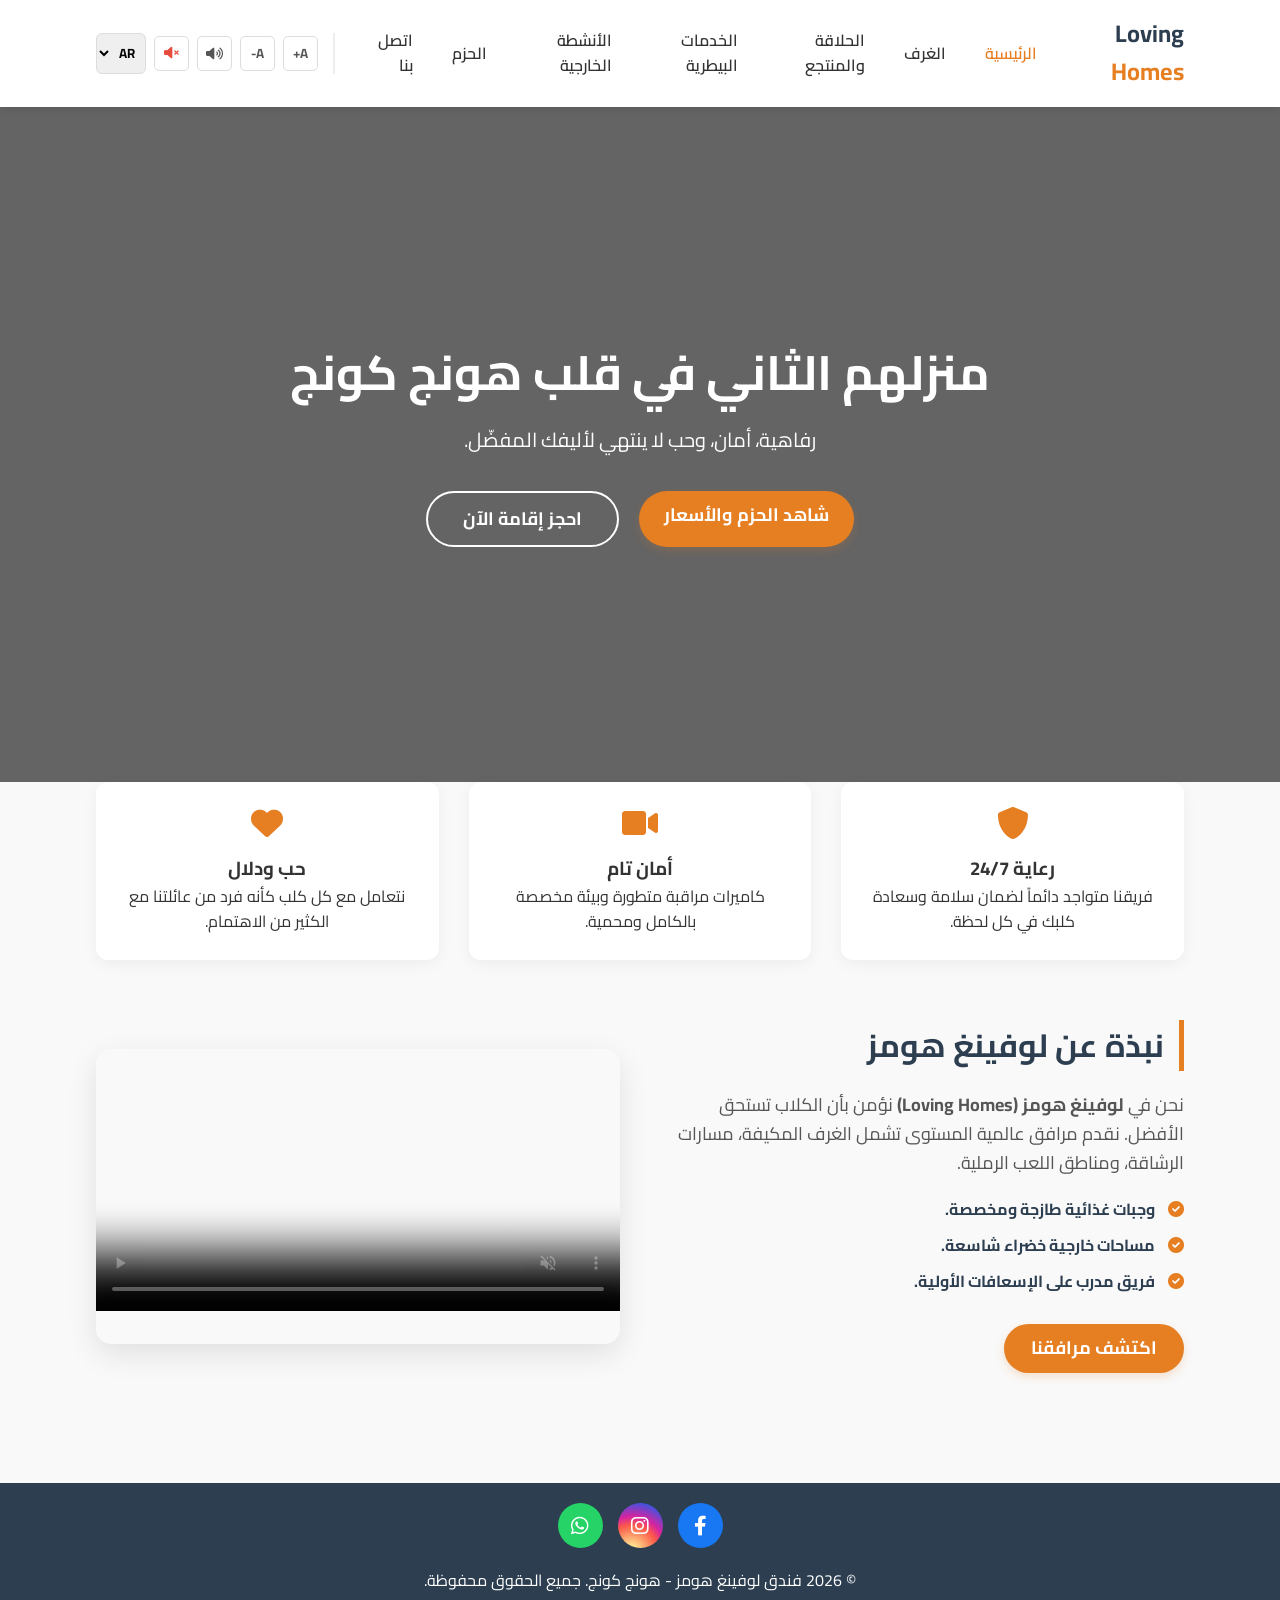
==== Hadeel Mohamad_تطوير مواقع الويب/index.html @ 2d9c6fa9 "Add files via upload" ====
<!DOCTYPE html>
<html lang="ar" dir="rtl">
<head>
    <meta charset="UTF-8">
    <meta name="viewport" content="width=device-width, initial-scale=1.0">
    <title>Loving Homes | فندق الكلاب الاحترافي</title>
    <link rel="stylesheet" href="style.css">
    <link href="https://fonts.googleapis.com/css2?family=Cairo:wght@400;700&display=swap" rel="stylesheet">
    <link rel="stylesheet" href="https://cdnjs.cloudflare.com/ajax/libs/font-awesome/6.0.0/css/all.min.css">
</head>
<body>

    <header class="main-header">
        <div class="container">
            <a href="index.html" class="logo">Loving <span>Homes</span></a>
            
            <nav>
                <ul>
                    <li><a href="index.html" style="color: #e67e22;">الرئيسية</a></li>
                    <li><a href="rooms.html">الغرف</a></li>
                    <li><a href="grooming.html">الحلاقة والمنتجع</a></li>
                    <li><a href="vet.html">الخدمات البيطرية</a></li>
                    <li><a href="activities.html">الأنشطة الخارجية</a></li>
                    <li><a href="packages.html">الحزم</a></li>
                    <li><a href="contact.html">اتصل بنا</a></li>
                </ul>

                <div class="nav-tools">
                    <button onclick="changeFontSize('increase')" title="تكبير">A+</button>
                    <button onclick="changeFontSize('decrease')" title="تصغير">A-</button>
                    <button onclick="speakText()" title="استمع"><i class="fas fa-volume-up"></i></button>
                    <button onclick="stopSpeaking()" title="كتم"><i class="fas fa-volume-mute"></i></button>
                    <select id="lang-switch" onchange="switchLanguage()">
                        <option value="ar">AR</option>
                        <option value="en">EN</option>
                    </select>
                </div>
            </nav>
        </div>
    </header>

    <section id="home" class="hero">
        <div class="hero-content">
            <h1>منزلهم الثاني في قلب هونج كونج</h1>
            <p>رفاهية، أمان، وحب لا ينتهي لأليفك المفضّل.</p>
            <div class="hero-btns">
                <a href="packages.html" class="btn-main">شاهد الحزم والأسعار</a>
                <a href="booking.html" class="btn-secondary">احجز إقامة الآن</a>
            </div>
        </div>
    </section>

    <section class="quick-features">
        <div class="container">
            <div class="grid">
                <div class="card">
                    <i class="fas fa-shield-alt fa-2x" style="color: #e67e22; margin-bottom: 15px;"></i>
                    <h3>رعاية 24/7</h3>
                    <p>فريقنا متواجد دائماً لضمان سلامة وسعادة كلبك في كل لحظة.</p>
                </div>
                <div class="card">
                    <i class="fas fa-video fa-2x" style="color: #e67e22; margin-bottom: 15px;"></i>
                    <h3>أمان تام</h3>
                    <p>كاميرات مراقبة متطورة وبيئة مخصصة بالكامل ومحمية.</p>
                </div>
                <div class="card">
                    <i class="fas fa-heart fa-2x" style="color: #e67e22; margin-bottom: 15px;"></i>
                    <h3>حب ودلال</h3>
                    <p>نتعامل مع كل كلب كأنه فرد من عائلتنا مع الكثير من الاهتمام.</p>
                </div>
            </div>
        </div>
    </section>

    <section class="about-section container">
        <div class="about-grid">
            <div class="about-text">
                <h2>نبذة عن لوفينغ هومز</h2>
                <p>نحن في <strong>لوفينغ هومز (Loving Homes)</strong> نؤمن بأن الكلاب تستحق الأفضل. نقدم مرافق عالمية المستوى تشمل الغرف المكيفة، مسارات الرشاقة، ومناطق اللعب الرملية.</p>
                <ul class="check-list">
                    <li><i class="fas fa-check-circle"></i> وجبات غذائية طازجة ومخصصة.</li>
                    <li><i class="fas fa-check-circle"></i> مساحات خارجية خضراء شاسعة.</li>
                    <li><i class="fas fa-check-circle"></i> فريق مدرب على الإسعافات الأولية.</li>
                </ul>
                <a href="rooms.html" class="btn-main" style="margin-top: 20px;">اكتشف مرافقنا</a>
            </div>
            <div class="about-video">
                <div class="video-container">
                    <video width="100%" height="auto" controls autoplay muted loop poster="images/video-placeholder.jpg">
                        <source src="videoplayback.mp4" type="video/mp4">
                        متصفحك لا يدعم تشغيل الفيديو.
                    </video>
                </div>
            </div>
        </div>
    </section>

    <footer class="main-footer">
        <div class="container">
            <div class="social-links">
                <a href="#" class="facebook"><i class="fab fa-facebook-f"></i></a>
                <a href="#" class="instagram"><i class="fab fa-instagram"></i></a>
                <a href="#" class="whatsapp"><i class="fab fa-whatsapp"></i></a>
            </div>
            <p>&copy; 2026 فندق لوفينغ هومز - هونج كونج. جميع الحقوق محفوظة.</p>
        </div>
    </footer>

    <script src="script.js"></script>
</body>
</html>
---- Hadeel Mohamad_تطوير مواقع الويب/style.css ----
/* ================================= */
/* 1. التنسيقات العامة */
/* ================================= */
* {
    margin: 0;
    padding: 0;
    box-sizing: border-box;
    font-family: 'Cairo', sans-serif;
}

body {
    background-color: #f9f9f9;
    color: #333;
    line-height: 1.6;
    overflow-x: hidden;
}

.container {
    width: 85%;
    margin: auto;
}

/* ================================= */
/* 2. الهيدر المطور (بدون زر احجز الآن) */
/* ================================= */
.main-header {
    background: #fff;
    padding: 15px 0;
    box-shadow: 0 2px 10px rgba(0,0,0,0.1);
    position: sticky;
    top: 0;
    z-index: 1000;
}

.main-header .container {
    display: flex;
    justify-content: space-between;
    align-items: center;
}

.logo {
    font-size: 24px;
    font-weight: bold;
    color: #2c3e50;
    text-decoration: none;
    display: inline-block;
}

.logo span {
    color: #e67e22;
}

nav {
    display: flex;
    align-items: center;
    gap: 20px;
}

nav ul {
    display: flex;
    list-style: none;
    align-items: center;
    margin: 0;
    padding: 0;
}

nav ul li {
    margin: 0 12px;
    position: relative;
}

nav ul li a {
    text-decoration: none;
    color: #333;
    font-weight: 600;
    transition: 0.3s;
    font-size: 16px;
}

nav ul li a:hover {
    color: #e67e22;
}

/* === القائمة المنسدلة (Dropdown) للمرافق === */
.dropdown-menu {
    display: none;
    position: absolute;
    top: 100%;
    right: 0;
    background: #fff;
    min-width: 200px;
    box-shadow: 0 8px 20px rgba(0,0,0,0.15);
    border-radius: 8px;
    padding: 10px 0;
    z-index: 1001;
    border-top: 3px solid #e67e22;
}

.dropdown:hover .dropdown-menu {
    display: block;
}

.dropdown-menu li {
    margin: 0;
    width: 100%;
}

.dropdown-menu li a {
    padding: 10px 20px;
    display: block;
    font-size: 14px;
    font-weight: 500;
}

.dropdown-menu li a:hover {
    background: #fdf2e9;
    color: #e67e22;
}

/* ================================= */
/* 3. ترويسة الصفحات الفرعية */
/* ================================= */
.page-header {
    background: #2c3e50;
    color: #fff;
    text-align: center;
    padding: 80px 20px;
    margin-bottom: 40px;
}

.page-header h1 {
    font-size: 36px;
    margin-bottom: 10px;
}

/* ================================= */
/* 4. قسم Hero (الصفحة الرئيسية) */
/* ================================= */
.hero {
    height: 75vh;
    background: linear-gradient(rgba(0,0,0,0.6), rgba(0,0,0,0.6)), 
                url('https://images.unsplash.com/photo-1548199973-03cce0bbc87b?auto=format&fit=crop&w=1350&q=80');
    background-size: cover;
    background-position: center;
    display: flex;
    align-items: center;
    justify-content: center;
    color: #fff;
    text-align: center;
}

.hero-content {
    max-width: 800px;
    padding: 0 20px;
}

.hero h1 {
    font-size: 48px;
    margin-bottom: 20px;
    line-height: 1.3;
}

.hero p {
    font-size: 20px;
    margin-bottom: 35px;
}

.hero-btns {
    display: flex;
    justify-content: center;
    gap: 20px;
    flex-wrap: wrap;
}

/* ================================= */
/* 5. الأزرار العامة */
/* ================================= */
.btn-main, .btn-secondary {
    display: inline-block;
    padding: 12px 35px;
    border-radius: 50px;
    text-decoration: none;
    font-weight: bold;
    font-size: 18px;
    transition: 0.3s;
    min-width: 180px;
    text-align: center;
    cursor: pointer;
}

.btn-main {
    background: #e67e22;
    color: #fff;
    border: 2px solid #e67e22;
}

.btn-main:hover {
    background: #d35400;
    border-color: #d35400;
}

.btn-secondary {
    border: 2px solid #fff;
    color: #fff;
    background: transparent;
}

.btn-secondary:hover {
    background: #fff;
    color: #333;
}

/* ================================= */
/* 6. شبكة المرافق والكروت */
/* ================================= */
.services { padding: 50px 0; }
.section-title { text-align: center; margin-bottom: 40px; font-size: 32px; }
.grid { display: grid; grid-template-columns: repeat(auto-fit, minmax(280px, 1fr)); gap: 30px; }

.card {
    background: #fff;
    padding: 25px;
    border-radius: 12px;
    text-align: center;
    box-shadow: 0 4px 15px rgba(0,0,0,0.05);
    transition: 0.3s;
}

.card:hover { transform: translateY(-5px); }

.card img {
    width: 100%;
    height: 200px;
    object-fit: cover;
    border-radius: 8px;
    margin-bottom: 15px;
}

/* ================================= */
/* 7. قسم الحزم والأسعار */
/* ================================= */
.pricing-grid { display: flex; justify-content: center; gap: 30px; flex-wrap: wrap; }

.price-card {
    background: #fff;
    padding: 40px 30px;
    border-radius: 15px;
    width: 300px;
    text-align: center;
    position: relative;
    box-shadow: 0 10px 20px rgba(0,0,0,0.05);
}

.price-card.featured {
    border: 2px solid #e67e22;
    transform: scale(1.05);
}

.tag {
    position: absolute;
    top: -12px; 
    left: 50%;
    transform: translateX(-50%);
    background: #e67e22; 
    color: #fff; 
    padding: 5px 15px;
    border-radius: 20px; 
    font-size: 12px;
}

.price { 
    font-size: 24px;
    color: #e67e22;
    margin: 15px 0;
    font-weight: bold;
}

.price-card ul { 
    list-style: none; 
    margin-bottom: 25px; 
    text-align: right; 
}

.price-card ul li { 
    padding: 8px 0; 
    border-bottom: 1px solid #eee; 
}

/* ================================= */
/* 8. صفحة اتصل بنا */
/* ================================= */
.form-container {
    background: #fff;
    max-width: 550px;
    margin: 50px auto;
    padding: 40px;
    border-radius: 15px;
    box-shadow: 0 15px 35px rgba(0,0,0,0.08);
}

.form-group-custom { margin-bottom: 20px; text-align: right; }
.form-group-custom label { display: block; font-weight: bold; margin-bottom: 8px; }

.form-group-custom input, .form-group-custom textarea {
    width: 100%;
    padding: 12px;
    border: 1px solid #ddd;
    border-radius: 8px;
}

/* ================================= */
/* 9. الفوتر الثابت */
/* ================================= */
.main-footer {
    background: #2c3e50;
    color: #fff;
    padding: 40px 0;
    text-align: center;
    margin-top: 50px;
}

.social-links {
    margin-bottom: 20px;
    display: flex;
    justify-content: center;
    gap: 15px;
}

.social-links a {
    color: #fff;
    font-size: 20px;
    width: 45px;
    height: 45px;
    line-height: 45px;
    border-radius: 50%;
    transition: 0.3s;
    text-decoration: none;
}

.social-links .facebook { background: #1877f2; }
.social-links .instagram { background: radial-gradient(circle at 30% 107%, #fdf497 0%, #fdf497 5%, #fd5949 45%, #d6249f 60%, #285AEB 90%); }
.social-links .whatsapp { background: #25D366; }

/* ================================= */
/* 10. أدوات الوصول */
/* ================================= */
.nav-tools {
    display: flex;
    align-items: center;
    gap: 8px;
    border-right: 2px solid #eee;
    padding-right: 15px;
    margin-right: 5px;
}

.nav-tools button {
    background: #fff;
    border: 1px solid #ddd;
    color: #555;
    padding: 6px 12px;
    cursor: pointer;
    border-radius: 6px;
    font-weight: bold;
    transition: 0.3s;
}

.nav-tools button:hover {
    background: #e67e22;
    color: #fff;
}

.nav-tools button[onclick="stopSpeaking()"] {
    color: #e74c3c;
}

.nav-tools button[onclick="stopSpeaking()"]:hover {
    background-color: #e74c3c;
}

#lang-switch {
    padding: 6px;
    border-radius: 6px;
    border: 1px solid #ddd;
    font-weight: bold;
}

/* ================================= */
/* 11. التجاوب مع الموبايل */
/* ================================= */
@media (max-width: 992px) {
    .main-header .container {
        flex-direction: column;
        gap: 15px;
    }
    nav ul {
        flex-wrap: wrap;
        justify-content: center;
    }
    .nav-tools {
        border-right: none;
        padding-right: 0;
        margin-top: 10px;
    }
}
/* --- إصلاح شريط التنقل ليظهر بشكل أفقي ومرتب --- */
.main-header .container {
    display: flex;
    justify-content: space-between;
    align-items: center;
    flex-wrap: nowrap; /* يمنع نزول العناصر لسطر جديد */
}

nav ul {
    display: flex;
    align-items: center;
    gap: 15px; /* مسافة متساوية بين الروابط */
    list-style: none;
    margin: 0;
    padding: 0;
}

/* --- إعادة الستايل المفقود للأزرار في جميع الصفحات --- */
.btn-main {
    background-color: #e67e22 !important; /* اللون البرتقالي من اللوجو */
    color: #fff !important;
    padding: 10px 25px;
    border-radius: 50px;
    text-decoration: none;
    display: inline-block;
    font-weight: bold;
    transition: 0.3s;
    border: none;
    box-shadow: 0 4px 10px rgba(230, 126, 34, 0.2);
    text-align: center;
}

.btn-main:hover {
    background-color: #d35400 !important;
    transform: translateY(-2px);
}

/* --- تنسيق أدوات الوصول لتكون في طرف الشريط --- */
.nav-tools {
    display: flex;
    gap: 8px;
    align-items: center;
}

.nav-tools button {
    width: 35px;
    height: 35px;
    border-radius: 5px;
    border: 1px solid #ddd;
    background: #fff;
    cursor: pointer;
    display: flex;
    align-items: center;
    justify-content: center;
}
/* تنسيق قوائم الاختيار داخل النموذج */
.form-select {
    width: 100%;
    padding: 12px;
    border-radius: 8px;
    border: 1px solid #ddd;
    background: #fff;
    font-family: 'Cairo', sans-serif;
    font-size: 15px;
    color: #333;
    cursor: pointer;
    margin-top: 5px;
    transition: 0.3s;
}

.form-select:focus {
    border-color: #e67e22;
    outline: none;
    box-shadow: 0 0 5px rgba(230, 126, 34, 0.2);
}

.form-group-custom label i {
    color: #e67e22; /* تلوين الأيقونات بجانب العناوين بالبرتقالي */
    margin-left: 8px;
}
/* تنسيق قسم النبذة والفيديو */
.about-section {
    padding: 60px 0;
}

.about-grid {
    display: grid;
    grid-template-columns: 1fr 1fr;
    gap: 40px;
    align-items: center;
}

.about-text h2 {
    font-size: 32px;
    color: #2c3e50;
    margin-bottom: 20px;
    border-right: 5px solid #e67e22;
    padding-right: 15px;
}

.about-text p {
    margin-bottom: 15px;
    font-size: 18px;
    color: #555;
}

.check-list {
    list-style: none;
    margin-top: 20px;
}

.check-list li {
    margin-bottom: 10px;
    font-weight: bold;
    color: #2c3e50;
}

.check-list i {
    color: #e67e22;
    margin-left: 10px;
}

/* تنسيق حاوية الفيديو لتكون متجاوبة */
.video-container {
    position: relative;
    padding-bottom: 56.25%; /* نسبة 16:9 */
    height: 0;
    overflow: hidden;
    border-radius: 15px;
    box-shadow: 0 10px 30px rgba(0,0,0,0.1);
}

.video-container iframe {
    position: absolute;
    top: 0;
    left: 0;
    width: 100%;
    height: 100%;
}

/* التجاوب مع الشاشات الصغيرة */
@media (max-width: 768px) {
    .about-grid {
        grid-template-columns: 1fr;
    }
}
/* تنسيق رأس الصفحة بصورة خلفية بدلاً من السواد */
.page-header {
    background: linear-gradient(rgba(0, 0, 0, 0.5), rgba(0, 0, 0, 0.5)), 
                url('https://images.unsplash.com/photo-1548199973-03cce0bbc87b?q=80&w=1600'); /* رابط صورة كلب */
    background-size: cover;
    background-position: center;
    padding: 100px 0;
    color: white;
    text-align: center;
    margin-bottom: 40px;
}

.page-header h1 {
    font-size: 3rem;
    margin-bottom: 10px;
    text-shadow: 2px 2px 10px rgba(0,0,0,0.5); /* لجعل الخط واضحاً فوق الصورة */
}

.page-header p {
    font-size: 1.2rem;
    text-shadow: 1px 1px 5px rgba(0,0,0,0.5);
}
/* تنسيق صفحة اتصل بنا */
.contact-page-body {
    background-color: #f8f9fa;
}

/* صورة الهيدر الخاصة بالتواصل */
.contact-header {
    background-image: url('https://images.unsplash.com/photo-1583511655826-05700d52f4d9?q=80&w=1600'); /* صورة كلب مع هاتف أو تواصل */
}

.contact-card {
    max-width: 700px;
    margin: -50px auto 50px; /* سحب النموذج للأعلى قليلاً فوق الصورة */
    background: #ffffff;
    padding: 40px;
    border-radius: 15px;
    box-shadow: 0 10px 30px rgba(0,0,0,0.1);
    position: relative;
    z-index: 10;
}

.contact-card h2 {
    color: #2c3e50;
    text-align: center;
    margin-bottom: 10px;
}

.form-subtitle {
    text-align: center;
    color: #7f8c8d;
    margin-bottom: 30px;
}

/* تقسيم الاسم الأول والعائلة في سطر واحد */
.form-row {
    display: flex;
    gap: 20px;
}

.form-row .form-group-custom {
    flex: 1;
}

.form-group-custom {
    margin-bottom: 20px;
}

.form-group-custom label {
    display: block;
    font-weight: bold;
    margin-bottom: 8px;
    color: #34495e;
}

.form-group-custom input[type="text"],
.form-group-custom textarea {
    width: 100%;
    padding: 12px;
    border: 1px solid #ddd;
    border-radius: 8px;
    font-family: 'Cairo', sans-serif;
    transition: 0.3s;
}

.form-group-custom input:focus,
.form-group-custom textarea:focus {
    border-color: #e67e22;
    outline: none;
    box-shadow: 0 0 5px rgba(230, 126, 34, 0.2);
}

.form-group-custom textarea {
    height: 120px;
    resize: none;
}

/* تنسيق الخيارات (راديو وتشيك بوكس) */
.radio-group, .check-group {
    display: flex;
    gap: 20px;
    background: #fdfdfd;
    padding: 10px;
    border-radius: 8px;
    border: 1px dashed #ddd;
}

.radio-group label, .check-group label {
    font-weight: normal;
    font-size: 14px;
    cursor: pointer;
}

/* زر الإرسال البرتقالي */
.btn-submit-orange {
    width: 100%;
    padding: 15px;
    background-color: #e67e22;
    color: white;
    border: none;
    border-radius: 8px;
    font-size: 18px;
    font-weight: bold;
    cursor: pointer;
    transition: 0.3s;
}

.btn-submit-orange:hover {
    background-color: #d35400;
    transform: translateY(-2px);
}

/* التجاوب مع الموبايل */
@media (max-width: 600px) {
    .form-row { flex-direction: column; gap: 0; }
    .contact-card { margin-top: 20px; padding: 20px; width: 90%; }
}
/* تنسيق الصفحة العام */
.booking-page-body {
    background-color: #f4f7f6;
    font-family: 'Cairo', sans-serif;
}

/* تنسيق هيدر الصفحة (الخلفية الداكنة) */
.page-header {
    background-color: #2c3e50; /* نفس اللون الداكن في الصورة */
    color: white;
    padding: 60px 20px;
    text-align: center;
}

.page-header h1 {
    font-size: 36px;
    margin-bottom: 10px;
}

.page-header p {
    font-size: 18px;
    opacity: 0.9;
}

/* حاوية النموذج (البطاقة البيضاء) */
.form-container {
    max-width: 600px;
    margin: -40px auto 50px; /* سحب النموذج للأعلى ليتداخل مع الهيدر */
    background: #ffffff;
    padding: 40px;
    border-radius: 15px;
    box-shadow: 0 10px 25px rgba(0, 0, 0, 0.1);
}

/* تنسيق المجموعات داخل النموذج */
.form-group-custom {
    margin-bottom: 25px;
    text-align: right;
}

.form-group-custom label {
    display: block;
    font-weight: 700;
    margin-bottom: 10px;
    color: #2c3e50;
}

.form-group-custom label i {
    margin-left: 8px;
    color: #e67e22; /* لون الأيقونات البرتقالي */
}

/* تنسيق الحقول والقوائم المنسدلة */
.form-group-custom input[type="text"],
.form-group-custom select,
.form-group-custom textarea {
    width: 100%;
    padding: 12px 15px;
    border: 1px solid #dcdde1;
    border-radius: 8px;
    background-color: #fcfcfc;
    font-family: 'Cairo', sans-serif;
    font-size: 15px;
    transition: all 0.3s ease;
}

/* تأثير عند الضغط على الحقل */
.form-group-custom input:focus,
.form-group-custom select:focus,
.form-group-custom textarea:focus {
    border-color: #e67e22;
    background-color: #fff;
    outline: none;
    box-shadow: 0 0 8px rgba(230, 126, 34, 0.2);
}

/* تنسيق منطقة الملاحظات */
.form-group-custom textarea {
    height: 100px;
    resize: vertical;
}

/* زر إرسال طلب الحجز */
.btn-submit-blue {
    width: 100%;
    padding: 15px;
    background-color: #ffffff;
    color: #2c3e50;
    border: 1px solid #2c3e50;
    border-radius: 5px;
    font-size: 18px;
    font-weight: bold;
    cursor: pointer;
    transition: all 0.3s ease;
}

.btn-submit-blue:hover {
    background-color: #2c3e50;
    color: white;
}

/* تنسيق الفوتر */
.main-footer {
    background-color: #2c3e50;
    color: white;
    padding: 20px 0;
    text-align: center;
    margin-top: 50px;
}
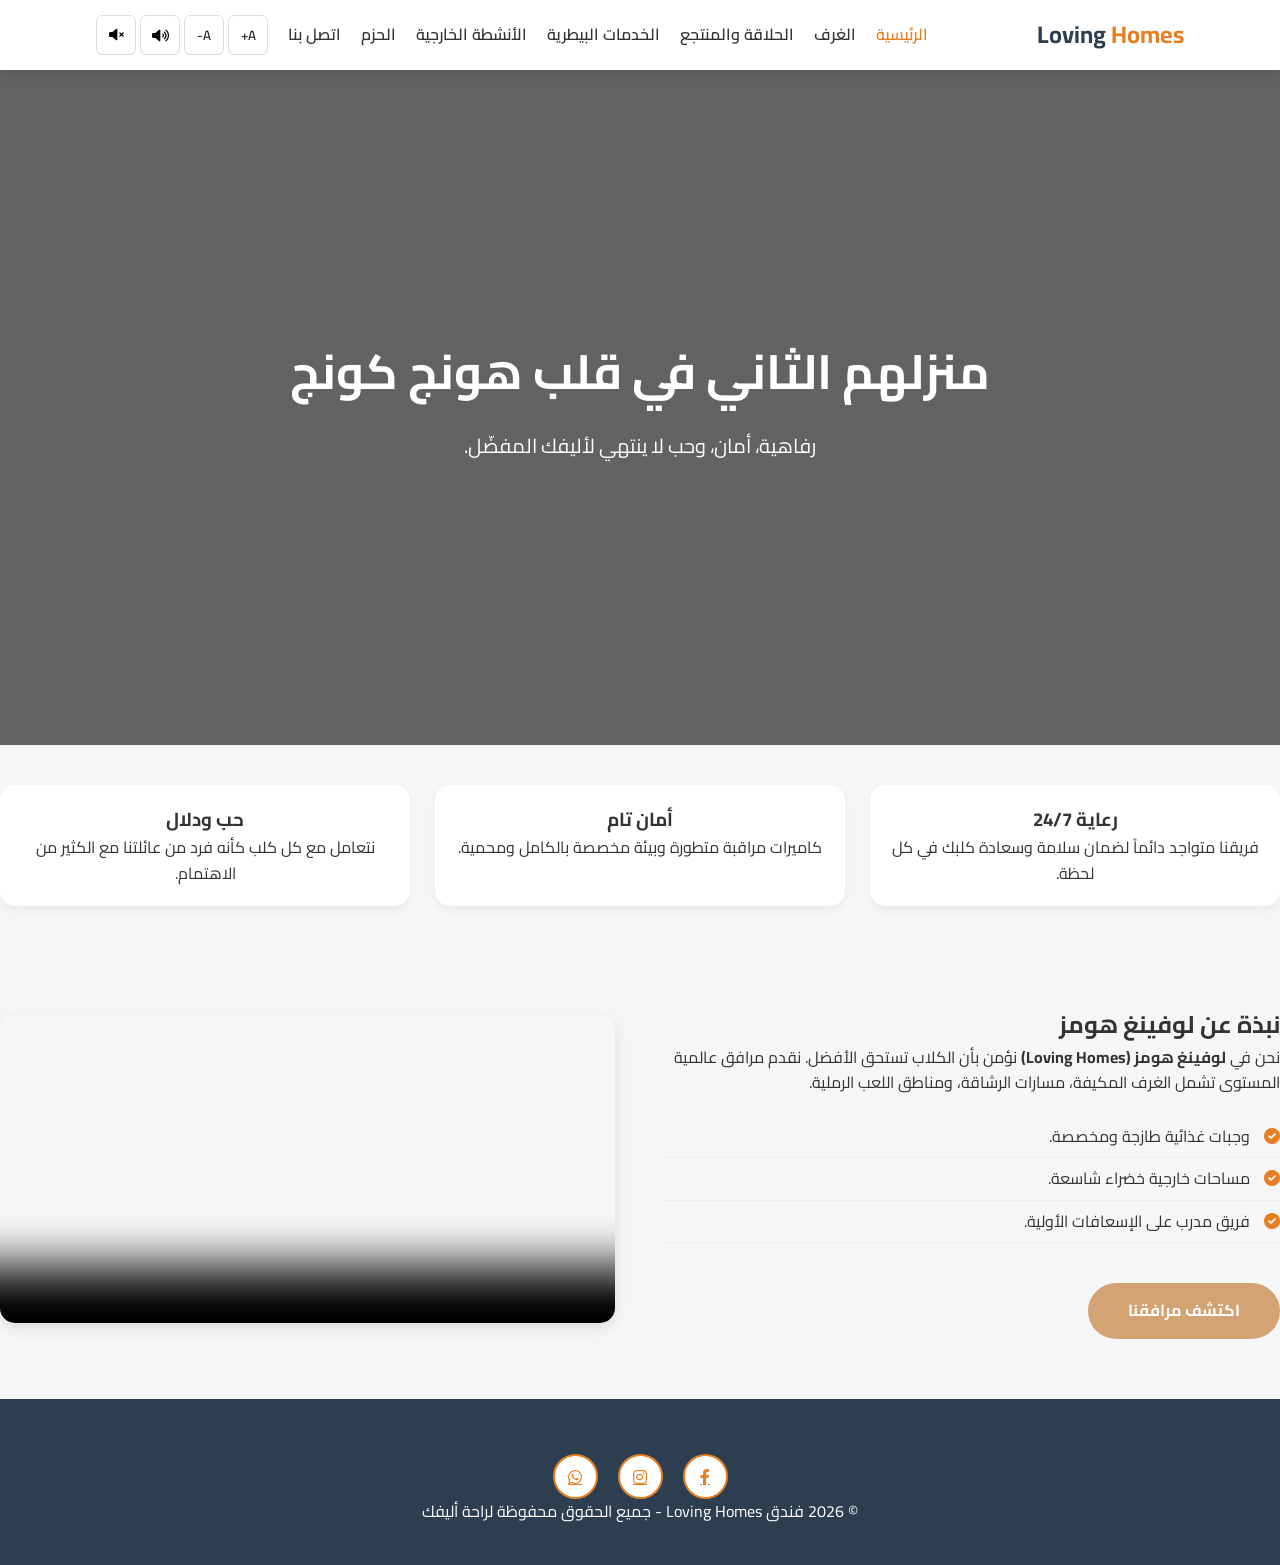
==== commit eabe5b5d: "Add files via upload" ====
--- a/Hadeel Mohamad_تطوير مواقع الويب/index.html
+++ b/Hadeel Mohamad_تطوير مواقع الويب/index.html
@@ -3,106 +3,106 @@
 <head>
     <meta charset="UTF-8">
     <meta name="viewport" content="width=device-width, initial-scale=1.0">
-    <title>Loving Homes | فندق الكلاب الاحترافي</title>
+    <title>لوفينغ هومز | Loving Homes - فندق الكلاب الاحترافي</title>
     <link rel="stylesheet" href="style.css">
     <link href="https://fonts.googleapis.com/css2?family=Cairo:wght@400;700&display=swap" rel="stylesheet">
     <link rel="stylesheet" href="https://cdnjs.cloudflare.com/ajax/libs/font-awesome/6.0.0/css/all.min.css">
 </head>
 <body>
 
-    <header class="main-header">
-        <div class="container">
-            <a href="index.html" class="logo">Loving <span>Homes</span></a>
+   <header class="الرئيسي">
+    <div class="إطارالمحتوى">
+        <a href="index.html" class="الشعار">Loving <span>Homes</span></a>
             
-            <nav>
-                <ul>
-                    <li><a href="index.html" style="color: #e67e22;">الرئيسية</a></li>
-                    <li><a href="rooms.html">الغرف</a></li>
-                    <li><a href="grooming.html">الحلاقة والمنتجع</a></li>
-                    <li><a href="vet.html">الخدمات البيطرية</a></li>
-                    <li><a href="activities.html">الأنشطة الخارجية</a></li>
-                    <li><a href="packages.html">الحزم</a></li>
-                    <li><a href="contact.html">اتصل بنا</a></li>
-                </ul>
-
-                <div class="nav-tools">
-                    <button onclick="changeFontSize('increase')" title="تكبير">A+</button>
-                    <button onclick="changeFontSize('decrease')" title="تصغير">A-</button>
-                    <button onclick="speakText()" title="استمع"><i class="fas fa-volume-up"></i></button>
-                    <button onclick="stopSpeaking()" title="كتم"><i class="fas fa-volume-mute"></i></button>
-                    <select id="lang-switch" onchange="switchLanguage()">
-                        <option value="ar">AR</option>
-                        <option value="en">EN</option>
-                    </select>
-                </div>
-            </nav>
+             <nav>
+            <ul class="قائمةالتنقل">
+                <li><a href="index.html" class="رابط-نشط">الرئيسية</a></li>
+                <li><a href="rooms.html">الغرف</a></li>
+                <li><a href="grooming.html">الحلاقة والمنتجع</a></li>
+                <li><a href="vet.html">الخدمات البيطرية</a></li>
+                <li><a href="activities.html">الأنشطة الخارجية</a></li>
+                <li><a href="packages.html">الحزم</a></li>
+                <li><a href="contact.html">اتصل بنا</a></li>
+            </ul>
+               <div class="أيقونةالهاتف" id="hamburger-btn"> ☰ </div>            
+           <div class="أدوات-الوصول">
+                <button onclick="changeFontSize('increase')" title="تكبير">A+</button>
+                <button onclick="changeFontSize('decrease')" title="تصغير">A-</button>
+                <button onclick="speakText()" title="استمع"><i class="fas fa-volume-up"></i></button>
+                <button onclick="stopSpeaking()" title="كتم"><i class="fas fa-volume-mute"></i></button>
+            </div>
+        </nav>
         </div>
     </header>
 
-    <section id="home" class="hero">
-        <div class="hero-content">
-            <h1>منزلهم الثاني في قلب هونج كونج</h1>
-            <p>رفاهية، أمان، وحب لا ينتهي لأليفك المفضّل.</p>
-            <div class="hero-btns">
-                <a href="packages.html" class="btn-main">شاهد الحزم والأسعار</a>
-                <a href="booking.html" class="btn-secondary">احجز إقامة الآن</a>
+    <main>
+        <section id="الرئيسية" class="قسم-البانر">
+            <div class="محتوى-البانر">
+                <h1>منزلهم الثاني في قلب هونج كونج</h1>
+                <p>رفاهية، أمان، وحب لا ينتهي لأليفك المفضّل.</p>
             </div>
-        </div>
-    </section>
 
-    <section class="quick-features">
-        <div class="container">
-            <div class="grid">
-                <div class="card">
-                    <i class="fas fa-shield-alt fa-2x" style="color: #e67e22; margin-bottom: 15px;"></i>
-                    <h3>رعاية 24/7</h3>
-                    <p>فريقنا متواجد دائماً لضمان سلامة وسعادة كلبك في كل لحظة.</p>
-                </div>
-                <div class="card">
-                    <i class="fas fa-video fa-2x" style="color: #e67e22; margin-bottom: 15px;"></i>
-                    <h3>أمان تام</h3>
-                    <p>كاميرات مراقبة متطورة وبيئة مخصصة بالكامل ومحمية.</p>
-                </div>
-                <div class="card">
-                    <i class="fas fa-heart fa-2x" style="color: #e67e22; margin-bottom: 15px;"></i>
-                    <h3>حب ودلال</h3>
-                    <p>نتعامل مع كل كلب كأنه فرد من عائلتنا مع الكثير من الاهتمام.</p>
+        </section>
+
+        <section class="ميزات-سريعة">
+            <div class="إطار-المحتوى">
+                <div class="شبكة-العرض">
+                    <div class="بطاقة-ميزة">
+                        <h3>رعاية 24/7</h3>
+                        <p>فريقنا متواجد دائماً لضمان سلامة وسعادة كلبك في كل لحظة.</p>
+                    </div>
+                    <div class="بطاقة-ميزة">
+                        <h3>أمان تام</h3>
+                        <p>كاميرات مراقبة متطورة وبيئة مخصصة بالكامل ومحمية.</p>
+                    </div>
+                    <div class="بطاقة-ميزة">
+                        <h3>حب ودلال</h3>
+                        <p>نتعامل مع كل كلب كأنه فرد من عائلتنا مع الكثير من الاهتمام.</p>
+                    </div>
                 </div>
             </div>
-        </div>
-    </section>
+        </section>
 
-    <section class="about-section container">
-        <div class="about-grid">
-            <div class="about-text">
-                <h2>نبذة عن لوفينغ هومز</h2>
-                <p>نحن في <strong>لوفينغ هومز (Loving Homes)</strong> نؤمن بأن الكلاب تستحق الأفضل. نقدم مرافق عالمية المستوى تشمل الغرف المكيفة، مسارات الرشاقة، ومناطق اللعب الرملية.</p>
-                <ul class="check-list">
-                    <li><i class="fas fa-check-circle"></i> وجبات غذائية طازجة ومخصصة.</li>
-                    <li><i class="fas fa-check-circle"></i> مساحات خارجية خضراء شاسعة.</li>
-                    <li><i class="fas fa-check-circle"></i> فريق مدرب على الإسعافات الأولية.</li>
-                </ul>
-                <a href="rooms.html" class="btn-main" style="margin-top: 20px;">اكتشف مرافقنا</a>
-            </div>
-            <div class="about-video">
-                <div class="video-container">
-                    <video width="100%" height="auto" controls autoplay muted loop poster="images/video-placeholder.jpg">
-                        <source src="videoplayback.mp4" type="video/mp4">
-                        متصفحك لا يدعم تشغيل الفيديو.
-                    </video>
+        <section class="قسم-من-نحن ">
+            <div class="شبكة-التفاصيل">
+                <div class="نص-من-نحن">
+                    <h2>نبذة عن لوفينغ هومز</h2>
+                    <p>نحن في <strong>لوفينغ هومز (Loving Homes)</strong> نؤمن بأن الكلاب تستحق الأفضل. نقدم مرافق عالمية المستوى تشمل الغرف المكيفة، مسارات الرشاقة، ومناطق اللعب الرملية.</p>
+                    <ul class="قائمة-المزايا">
+                        <li><i class="fas fa-check-circle"></i> وجبات غذائية طازجة ومخصصة.</li>
+                        <li><i class="fas fa-check-circle"></i> مساحات خارجية خضراء شاسعة.</li>
+                        <li><i class="fas fa-check-circle"></i> فريق مدرب على الإسعافات الأولية.</li>
+                    </ul>
+                    <a href="rooms.html" class="زر-رئيسي" style="margin-top: 20px;">اكتشف مرافقنا</a>
+                </div>
+                <div class="فيديو-تعريفي">
+                    <div class="الفيديو">
+                        <video width="100%" height="auto" controls autoplay muted loop poster="images/video-placeholder.jpg">
+                            <source src="video/videoplayback.mp4" type="video/mp4">
+                            متصفحك لا يدعم تشغيل الفيديو.
+                        </video>
+                    </div>
                 </div>
             </div>
-        </div>
-    </section>
+        </section>
+    </main>
 
-    <footer class="main-footer">
-        <div class="container">
-            <div class="social-links">
-                <a href="#" class="facebook"><i class="fab fa-facebook-f"></i></a>
-                <a href="#" class="instagram"><i class="fab fa-instagram"></i></a>
-                <a href="#" class="whatsapp"><i class="fab fa-whatsapp"></i></a>
-            </div>
-            <p>&copy; 2026 فندق لوفينغ هومز - هونج كونج. جميع الحقوق محفوظة.</p>
+    <footer class="التذييل-الرئيسي">
+        <div class="إطار-المحتوى">
+<div class="روابط-التواصل">
+    <a href="https://www.facebook.com/LovingHomes" target="_blank" class="فيسبوك">
+        <i class="fab fa-facebook-f"></i>
+    </a>
+    
+    <a href="https://www.instagram.com/LovingHomes" target="_blank" class="إنستغرام">
+        <i class="fab fa-instagram"></i>
+    </a>
+    
+    <a href="https://wa.me/962700000000" target="_blank" class="واتساب">
+        <i class="fab fa-whatsapp"></i>
+    </a>
+</div>
+            <p>© 2026 فندق Loving Homes - جميع الحقوق محفوظة لراحة أليفك</p>
         </div>
     </footer>
 
--- a/Hadeel Mohamad_تطوير مواقع الويب/style.css
+++ b/Hadeel Mohamad_تطوير مواقع الويب/style.css
@@ -1,797 +1,124 @@
-/* ================================= */
-/* 1. التنسيقات العامة */
-/* ================================= */
 * {
     margin: 0;
     padding: 0;
     box-sizing: border-box;
-    font-family: 'Cairo', sans-serif;
-}
-
+    font-family: 'Cairo', sans-serif;}
 body {
-    background-color: #f9f9f9;
-    color: #333;
-    line-height: 1.6;
-    overflow-x: hidden;
-}
-
-.container {
+    background: #f4f6f8; color: #333;line-height: 1.6;direction: rtl;text-align: right;}
+.إطارالمحتوى {
     width: 85%;
-    margin: auto;
-}
-
-/* ================================= */
-/* 2. الهيدر المطور (بدون زر احجز الآن) */
-/* ================================= */
-.main-header {
-    background: #fff;
-    padding: 15px 0;
-    box-shadow: 0 2px 10px rgba(0,0,0,0.1);
-    position: sticky;
-    top: 0;
-    z-index: 1000;
-}
-
-.main-header .container {
-    display: flex;
-    justify-content: space-between;
-    align-items: center;
-}
-
-.logo {
-    font-size: 24px;
-    font-weight: bold;
-    color: #2c3e50;
-    text-decoration: none;
-    display: inline-block;
-}
-
-.logo span {
+    margin: auto;}
+.الرئيسي {
+    background: #fff; padding: 15px 0;box-shadow: 0 2px 10px rgba(0,0,0,.1);position: sticky;top: 0; z-index: 1000;}
+.الرئيسي .إطارالمحتوى,nav,.قائمةالتنقل,.روابط-التواصل { display: flex; align-items: center; gap: 20px;}
+.الرئيسي .إطارالمحتوى {
+    justify-content: space-between;}
+.الشعار { font-size: 24px; font-weight: bold; color: #2c3e50; text-decoration: none;}
+.الشعار span,.قائمةالتنقل li a:hover,.قائمةالتنقل li a.رابط-نشط,.فئة-السعر,.وسام {
+    color: #e67e22;}
+.قائمةالتنقل {
+    list-style: none;}
+.قائمةالتنقل li a {text-decoration: none;color: #333;font-weight: 600; transition: .3s;}
+.قسم-البانر,.عنوان-الصفحة { background: linear-gradient(rgba(0,0,0,.6), rgba(0,0,0,.6)),
+    url('https://images.unsplash.com/photo-1548199973-03cce0bbc87b') center/cover;
+    color: #fff;
+    text-align: center;}
+.قسم-البانر {
+    height: 75vh;display: flex;align-items: center;justify-content: center;}
+.قسم-البانر h1 { font-size: 48px; }
+.قسم-البانر p { font-size: 20px; margin: 20px 0; }
+.عنوان-الصفحة {
+    padding: 80px 20px;}
+.زر-رئيسي {
+    padding: 12px 30px;border-radius: 50px;text-decoration: none;display: inline-block;background: #e67e22;color: #fff;transition: .3s;font-weight: bold; border: none;}
+.زر-رئيسي:hover {
+    background: #d35400;}
+.شبكة-العرض,.شبكة-التسعير {
+    display: grid;
+    gap: 25px;}
+.شبكة-العرض {
+    grid-template-columns: repeat(auto-fit, minmax(250px, 1fr));
+    padding: 40px 0;}
+.شبكة-التسعير {
+    grid-template-columns: repeat(auto-fit, minmax(280px, 1fr));
+    margin-top: 40px;}
+.بطاقة-ميزة,.بطاقة-خدمة,.بطاقة-سعر {
+    background: #fff;text-align: center;border-radius: 15px;transition: .3s;}
+.بطاقة-ميزة,.بطاقة-خدمة {padding: 20px;box-shadow: 0 4px 10px rgba(0,0,0,.05);}
+.بطاقة-سعر {padding: 30px; box-shadow: 0 10px 25px rgba(0,0,0,.08); position: relative;}
+.بطاقة-ميزة:hover,.بطاقة-خدمة:hover,.بطاقة-سعر:hover {transform: translateY(-10px);}
+.إطار-الصورة img { width: 100%;height: 180px;object-fit: cover;border-radius: 8px;margin-bottom: 15px;}
+.وسام {position: absolute;top: -12px;left: 50%;transform: translateX(-50%); background: #e67e22;color: #fff;padding: 5px 15px;border-radius: 20px;font-size: 14px;}
+.شبكة-التفاصيل {display: flex;align-items: center;gap: 50px;padding: 60px 0;}
+.نص-من-نحن,.فيديو-تعريفي {flex: 1;}
+.الفيديو video {width: 100%;border-radius: 15px; box-shadow: 0 5px 15px rgba(0,0,0,.1);}
+.قائمة-المزايا { list-style: none;margin: 20px 0;}
+.قائمة-المزايا li {padding: 8px 0;border-bottom: 1px solid #eee;}
+.قائمة-المزايا li i {
     color: #e67e22;
-}
-
-nav {
-    display: flex;
-    align-items: center;
-    gap: 20px;
-}
-
-nav ul {
-    display: flex;
-    list-style: none;
-    align-items: center;
-    margin: 0;
-    padding: 0;
-}
-
-nav ul li {
-    margin: 0 12px;
-    position: relative;
-}
-
-nav ul li a {
-    text-decoration: none;
-    color: #333;
-    font-weight: 600;
-    transition: 0.3s;
-    font-size: 16px;
-}
-
-nav ul li a:hover {
-    color: #e67e22;
-}
-
-/* === القائمة المنسدلة (Dropdown) للمرافق === */
-.dropdown-menu {
-    display: none;
-    position: absolute;
-    top: 100%;
-    right: 0;
-    background: #fff;
-    min-width: 200px;
-    box-shadow: 0 8px 20px rgba(0,0,0,0.15);
-    border-radius: 8px;
-    padding: 10px 0;
-    z-index: 1001;
-    border-top: 3px solid #e67e22;
-}
-
-.dropdown:hover .dropdown-menu {
-    display: block;
-}
-
-.dropdown-menu li {
-    margin: 0;
-    width: 100%;
-}
-
-.dropdown-menu li a {
-    padding: 10px 20px;
-    display: block;
-    font-size: 14px;
-    font-weight: 500;
-}
-
-.dropdown-menu li a:hover {
-    background: #fdf2e9;
-    color: #e67e22;
-}
-
-/* ================================= */
-/* 3. ترويسة الصفحات الفرعية */
-/* ================================= */
-.page-header {
-    background: #2c3e50;
-    color: #fff;
-    text-align: center;
-    padding: 80px 20px;
-    margin-bottom: 40px;
-}
-
-.page-header h1 {
-    font-size: 36px;
-    margin-bottom: 10px;
-}
-
-/* ================================= */
-/* 4. قسم Hero (الصفحة الرئيسية) */
-/* ================================= */
-.hero {
-    height: 75vh;
-    background: linear-gradient(rgba(0,0,0,0.6), rgba(0,0,0,0.6)), 
-                url('https://images.unsplash.com/photo-1548199973-03cce0bbc87b?auto=format&fit=crop&w=1350&q=80');
-    background-size: cover;
-    background-position: center;
-    display: flex;
-    align-items: center;
+    margin-left: 10px;}
+.مجموعة-حقول {
+    margin-bottom: 25px;}
+.مجموعة-حقول label {display: block; margin-bottom: 10px; font-weight: 700; color: #34495e; font-size: 15px;}
+.مجموعة-حقول input[type="text"],
+.مجموعة-حقول input[type="email"],
+.مجموعة-حقول textarea {width: 100%;padding: 14px 18px;border: 2px solid #edf2f7;border-radius: 12px;background: #f8fafc;font-size: 16px;transition: all 0.3s ease;outline: none;}
+.مجموعة-حقول input:focus,
+.مجموعة-حقول textarea:focus { border-color: #e67e22; background: #fff; box-shadow: 0 0 0 4px rgba(230, 126, 34, 0.1);}
+.السعر {display: block;font-weight: bold;color: #16044c;margin-top: 10px;}
+.التذييل-الرئيسي {
+    background: #2c3e50;color: #fff;text-align: center;padding: 40px 0;}
+.روابط-التواصل {
     justify-content: center;
-    color: #fff;
-    text-align: center;
-}
-
-.hero-content {
-    max-width: 800px;
-    padding: 0 20px;
-}
-
-.hero h1 {
-    font-size: 48px;
-    margin-bottom: 20px;
-    line-height: 1.3;
-}
-
-.hero p {
-    font-size: 20px;
-    margin-bottom: 35px;
-}
-
-.hero-btns {
-    display: flex;
-    justify-content: center;
-    gap: 20px;
-    flex-wrap: wrap;
-}
-
-/* ================================= */
-/* 5. الأزرار العامة */
-/* ================================= */
-.btn-main, .btn-secondary {
-    display: inline-block;
-    padding: 12px 35px;
-    border-radius: 50px;
-    text-decoration: none;
-    font-weight: bold;
-    font-size: 18px;
-    transition: 0.3s;
-    min-width: 180px;
-    text-align: center;
-    cursor: pointer;
-}
-
-.btn-main {
+    margin-top: 15px;}
+.روابط-التواصل a {
+    width: 45px;height: 45px;display: flex;justify-content: center;align-items: center;background: #fff;border: 2px solid #e67e22;border-radius: 50%;color: #e67e22;transition: .3s;}
+.روابط-التواصل a:hover {background: #e67e22;color: #fff;transform: scale(1.1);}
+.أدوات-الوصول button {
+    width: 40px;height: 40px; border-radius: 6px;border: 1px solid #ddd; background: #fff; cursor: pointer;}
+.أدوات-الوصول button:hover {
     background: #e67e22;
-    color: #fff;
-    border: 2px solid #e67e22;
-}
-
-.btn-main:hover {
-    background: #d35400;
-    border-color: #d35400;
-}
-
-.btn-secondary {
-    border: 2px solid #fff;
-    color: #fff;
-    background: transparent;
-}
-
-.btn-secondary:hover {
-    background: #fff;
-    color: #333;
-}
-
-/* ================================= */
-/* 6. شبكة المرافق والكروت */
-/* ================================= */
-.services { padding: 50px 0; }
-.section-title { text-align: center; margin-bottom: 40px; font-size: 32px; }
-.grid { display: grid; grid-template-columns: repeat(auto-fit, minmax(280px, 1fr)); gap: 30px; }
-
-.card {
-    background: #fff;
-    padding: 25px;
-    border-radius: 12px;
-    text-align: center;
-    box-shadow: 0 4px 15px rgba(0,0,0,0.05);
-    transition: 0.3s;
-}
-
-.card:hover { transform: translateY(-5px); }
-
-.card img {
-    width: 100%;
-    height: 200px;
-    object-fit: cover;
-    border-radius: 8px;
-    margin-bottom: 15px;
-}
-
-/* ================================= */
-/* 7. قسم الحزم والأسعار */
-/* ================================= */
-.pricing-grid { display: flex; justify-content: center; gap: 30px; flex-wrap: wrap; }
-
-.price-card {
-    background: #fff;
-    padding: 40px 30px;
-    border-radius: 15px;
-    width: 300px;
-    text-align: center;
-    position: relative;
-    box-shadow: 0 10px 20px rgba(0,0,0,0.05);
-}
-
-.price-card.featured {
-    border: 2px solid #e67e22;
-    transform: scale(1.05);
-}
-
-.tag {
-    position: absolute;
-    top: -12px; 
-    left: 50%;
-    transform: translateX(-50%);
-    background: #e67e22; 
-    color: #fff; 
-    padding: 5px 15px;
-    border-radius: 20px; 
-    font-size: 12px;
-}
-
-.price { 
-    font-size: 24px;
-    color: #e67e22;
-    margin: 15px 0;
-    font-weight: bold;
-}
-
-.price-card ul { 
-    list-style: none; 
-    margin-bottom: 25px; 
-    text-align: right; 
-}
-
-.price-card ul li { 
-    padding: 8px 0; 
-    border-bottom: 1px solid #eee; 
-}
-
-/* ================================= */
-/* 8. صفحة اتصل بنا */
-/* ================================= */
-.form-container {
-    background: #fff;
-    max-width: 550px;
-    margin: 50px auto;
-    padding: 40px;
-    border-radius: 15px;
-    box-shadow: 0 15px 35px rgba(0,0,0,0.08);
-}
-
-.form-group-custom { margin-bottom: 20px; text-align: right; }
-.form-group-custom label { display: block; font-weight: bold; margin-bottom: 8px; }
-
-.form-group-custom input, .form-group-custom textarea {
-    width: 100%;
-    padding: 12px;
-    border: 1px solid #ddd;
-    border-radius: 8px;
-}
-
-/* ================================= */
-/* 9. الفوتر الثابت */
-/* ================================= */
-.main-footer {
-    background: #2c3e50;
-    color: #fff;
-    padding: 40px 0;
-    text-align: center;
-    margin-top: 50px;
-}
-
-.social-links {
-    margin-bottom: 20px;
-    display: flex;
-    justify-content: center;
-    gap: 15px;
-}
-
-.social-links a {
-    color: #fff;
-    font-size: 20px;
-    width: 45px;
-    height: 45px;
-    line-height: 45px;
-    border-radius: 50%;
-    transition: 0.3s;
-    text-decoration: none;
-}
-
-.social-links .facebook { background: #1877f2; }
-.social-links .instagram { background: radial-gradient(circle at 30% 107%, #fdf497 0%, #fdf497 5%, #fd5949 45%, #d6249f 60%, #285AEB 90%); }
-.social-links .whatsapp { background: #25D366; }
-
-/* ================================= */
-/* 10. أدوات الوصول */
-/* ================================= */
-.nav-tools {
-    display: flex;
-    align-items: center;
-    gap: 8px;
-    border-right: 2px solid #eee;
-    padding-right: 15px;
-    margin-right: 5px;
-}
-
-.nav-tools button {
-    background: #fff;
-    border: 1px solid #ddd;
-    color: #555;
-    padding: 6px 12px;
-    cursor: pointer;
-    border-radius: 6px;
-    font-weight: bold;
-    transition: 0.3s;
-}
-
-.nav-tools button:hover {
-    background: #e67e22;
-    color: #fff;
-}
-
-.nav-tools button[onclick="stopSpeaking()"] {
-    color: #e74c3c;
-}
-
-.nav-tools button[onclick="stopSpeaking()"]:hover {
-    background-color: #e74c3c;
-}
-
-#lang-switch {
-    padding: 6px;
-    border-radius: 6px;
-    border: 1px solid #ddd;
-    font-weight: bold;
-}
-
-/* ================================= */
-/* 11. التجاوب مع الموبايل */
-/* ================================= */
-@media (max-width: 992px) {
-    .main-header .container {
+    color: #fff;}
+.أيقونةالهاتف {display: none;font-size: 28px;cursor: pointer;}
+@media (max-width: 768px) {
+    .إطارالمحتوى {
+        width: 92%;}
+    .شبكة-التفاصيل {
         flex-direction: column;
-        gap: 15px;
-    }
-    nav ul {
-        flex-wrap: wrap;
-        justify-content: center;
-    }
-    .nav-tools {
-        border-right: none;
-        padding-right: 0;
-        margin-top: 10px;
-    }
-}
-/* --- إصلاح شريط التنقل ليظهر بشكل أفقي ومرتب --- */
-.main-header .container {
-    display: flex;
-    justify-content: space-between;
-    align-items: center;
-    flex-wrap: nowrap; /* يمنع نزول العناصر لسطر جديد */
-}
-
-nav ul {
-    display: flex;
-    align-items: center;
-    gap: 15px; /* مسافة متساوية بين الروابط */
-    list-style: none;
-    margin: 0;
-    padding: 0;
-}
-
-/* --- إعادة الستايل المفقود للأزرار في جميع الصفحات --- */
-.btn-main {
-    background-color: #e67e22 !important; /* اللون البرتقالي من اللوجو */
-    color: #fff !important;
-    padding: 10px 25px;
-    border-radius: 50px;
-    text-decoration: none;
-    display: inline-block;
-    font-weight: bold;
-    transition: 0.3s;
-    border: none;
-    box-shadow: 0 4px 10px rgba(230, 126, 34, 0.2);
-    text-align: center;
-}
-
-.btn-main:hover {
-    background-color: #d35400 !important;
-    transform: translateY(-2px);
-}
-
-/* --- تنسيق أدوات الوصول لتكون في طرف الشريط --- */
-.nav-tools {
-    display: flex;
-    gap: 8px;
-    align-items: center;
-}
-
-.nav-tools button {
-    width: 35px;
-    height: 35px;
-    border-radius: 5px;
-    border: 1px solid #ddd;
-    background: #fff;
-    cursor: pointer;
-    display: flex;
-    align-items: center;
-    justify-content: center;
-}
-/* تنسيق قوائم الاختيار داخل النموذج */
-.form-select {
-    width: 100%;
-    padding: 12px;
-    border-radius: 8px;
-    border: 1px solid #ddd;
-    background: #fff;
-    font-family: 'Cairo', sans-serif;
-    font-size: 15px;
-    color: #333;
-    cursor: pointer;
-    margin-top: 5px;
-    transition: 0.3s;
-}
-
-.form-select:focus {
-    border-color: #e67e22;
-    outline: none;
-    box-shadow: 0 0 5px rgba(230, 126, 34, 0.2);
-}
-
-.form-group-custom label i {
-    color: #e67e22; /* تلوين الأيقونات بجانب العناوين بالبرتقالي */
-    margin-left: 8px;
-}
-/* تنسيق قسم النبذة والفيديو */
-.about-section {
-    padding: 60px 0;
-}
-
-.about-grid {
-    display: grid;
-    grid-template-columns: 1fr 1fr;
-    gap: 40px;
-    align-items: center;
-}
-
-.about-text h2 {
-    font-size: 32px;
-    color: #2c3e50;
-    margin-bottom: 20px;
-    border-right: 5px solid #e67e22;
-    padding-right: 15px;
-}
-
-.about-text p {
-    margin-bottom: 15px;
-    font-size: 18px;
-    color: #555;
-}
-
-.check-list {
-    list-style: none;
-    margin-top: 20px;
-}
-
-.check-list li {
-    margin-bottom: 10px;
-    font-weight: bold;
-    color: #2c3e50;
-}
-
-.check-list i {
-    color: #e67e22;
-    margin-left: 10px;
-}
-
-/* تنسيق حاوية الفيديو لتكون متجاوبة */
-.video-container {
-    position: relative;
-    padding-bottom: 56.25%; /* نسبة 16:9 */
-    height: 0;
-    overflow: hidden;
-    border-radius: 15px;
-    box-shadow: 0 10px 30px rgba(0,0,0,0.1);
-}
-
-.video-container iframe {
-    position: absolute;
-    top: 0;
-    left: 0;
-    width: 100%;
-    height: 100%;
-}
-
-/* التجاوب مع الشاشات الصغيرة */
-@media (max-width: 768px) {
-    .about-grid {
-        grid-template-columns: 1fr;
-    }
-}
-/* تنسيق رأس الصفحة بصورة خلفية بدلاً من السواد */
-.page-header {
-    background: linear-gradient(rgba(0, 0, 0, 0.5), rgba(0, 0, 0, 0.5)), 
-                url('https://images.unsplash.com/photo-1548199973-03cce0bbc87b?q=80&w=1600'); /* رابط صورة كلب */
-    background-size: cover;
-    background-position: center;
-    padding: 100px 0;
-    color: white;
-    text-align: center;
-    margin-bottom: 40px;
-}
-
-.page-header h1 {
-    font-size: 3rem;
-    margin-bottom: 10px;
-    text-shadow: 2px 2px 10px rgba(0,0,0,0.5); /* لجعل الخط واضحاً فوق الصورة */
-}
-
-.page-header p {
-    font-size: 1.2rem;
-    text-shadow: 1px 1px 5px rgba(0,0,0,0.5);
-}
-/* تنسيق صفحة اتصل بنا */
-.contact-page-body {
-    background-color: #f8f9fa;
-}
-
-/* صورة الهيدر الخاصة بالتواصل */
-.contact-header {
-    background-image: url('https://images.unsplash.com/photo-1583511655826-05700d52f4d9?q=80&w=1600'); /* صورة كلب مع هاتف أو تواصل */
-}
-
-.contact-card {
-    max-width: 700px;
-    margin: -50px auto 50px; /* سحب النموذج للأعلى قليلاً فوق الصورة */
-    background: #ffffff;
-    padding: 40px;
-    border-radius: 15px;
-    box-shadow: 0 10px 30px rgba(0,0,0,0.1);
-    position: relative;
-    z-index: 10;
-}
-
-.contact-card h2 {
-    color: #2c3e50;
-    text-align: center;
-    margin-bottom: 10px;
-}
-
-.form-subtitle {
-    text-align: center;
-    color: #7f8c8d;
-    margin-bottom: 30px;
-}
-
-/* تقسيم الاسم الأول والعائلة في سطر واحد */
-.form-row {
-    display: flex;
-    gap: 20px;
-}
-
-.form-row .form-group-custom {
-    flex: 1;
-}
-
-.form-group-custom {
-    margin-bottom: 20px;
-}
-
-.form-group-custom label {
-    display: block;
-    font-weight: bold;
-    margin-bottom: 8px;
-    color: #34495e;
-}
-
-.form-group-custom input[type="text"],
-.form-group-custom textarea {
-    width: 100%;
-    padding: 12px;
-    border: 1px solid #ddd;
-    border-radius: 8px;
-    font-family: 'Cairo', sans-serif;
-    transition: 0.3s;
-}
-
-.form-group-custom input:focus,
-.form-group-custom textarea:focus {
-    border-color: #e67e22;
-    outline: none;
-    box-shadow: 0 0 5px rgba(230, 126, 34, 0.2);
-}
-
-.form-group-custom textarea {
-    height: 120px;
-    resize: none;
-}
-
-/* تنسيق الخيارات (راديو وتشيك بوكس) */
-.radio-group, .check-group {
-    display: flex;
-    gap: 20px;
-    background: #fdfdfd;
-    padding: 10px;
-    border-radius: 8px;
-    border: 1px dashed #ddd;
-}
-
-.radio-group label, .check-group label {
-    font-weight: normal;
-    font-size: 14px;
-    cursor: pointer;
-}
-
-/* زر الإرسال البرتقالي */
-.btn-submit-orange {
-    width: 100%;
-    padding: 15px;
-    background-color: #e67e22;
-    color: white;
-    border: none;
-    border-radius: 8px;
-    font-size: 18px;
-    font-weight: bold;
-    cursor: pointer;
-    transition: 0.3s;
-}
-
-.btn-submit-orange:hover {
-    background-color: #d35400;
-    transform: translateY(-2px);
-}
-
-/* التجاوب مع الموبايل */
-@media (max-width: 600px) {
-    .form-row { flex-direction: column; gap: 0; }
-    .contact-card { margin-top: 20px; padding: 20px; width: 90%; }
-}
-/* تنسيق الصفحة العام */
-.booking-page-body {
-    background-color: #f4f7f6;
-    font-family: 'Cairo', sans-serif;
-}
-
-/* تنسيق هيدر الصفحة (الخلفية الداكنة) */
-.page-header {
-    background-color: #2c3e50; /* نفس اللون الداكن في الصورة */
-    color: white;
-    padding: 60px 20px;
-    text-align: center;
-}
-
-.page-header h1 {
-    font-size: 36px;
-    margin-bottom: 10px;
-}
-
-.page-header p {
-    font-size: 18px;
-    opacity: 0.9;
-}
-
-/* حاوية النموذج (البطاقة البيضاء) */
-.form-container {
-    max-width: 600px;
-    margin: -40px auto 50px; /* سحب النموذج للأعلى ليتداخل مع الهيدر */
-    background: #ffffff;
-    padding: 40px;
-    border-radius: 15px;
-    box-shadow: 0 10px 25px rgba(0, 0, 0, 0.1);
-}
-
-/* تنسيق المجموعات داخل النموذج */
-.form-group-custom {
-    margin-bottom: 25px;
-    text-align: right;
-}
-
-.form-group-custom label {
-    display: block;
-    font-weight: 700;
-    margin-bottom: 10px;
-    color: #2c3e50;
-}
-
-.form-group-custom label i {
-    margin-left: 8px;
-    color: #e67e22; /* لون الأيقونات البرتقالي */
-}
-
-/* تنسيق الحقول والقوائم المنسدلة */
-.form-group-custom input[type="text"],
-.form-group-custom select,
-.form-group-custom textarea {
-    width: 100%;
-    padding: 12px 15px;
-    border: 1px solid #dcdde1;
-    border-radius: 8px;
-    background-color: #fcfcfc;
-    font-family: 'Cairo', sans-serif;
-    font-size: 15px;
-    transition: all 0.3s ease;
-}
-
-/* تأثير عند الضغط على الحقل */
-.form-group-custom input:focus,
-.form-group-custom select:focus,
-.form-group-custom textarea:focus {
-    border-color: #e67e22;
-    background-color: #fff;
-    outline: none;
-    box-shadow: 0 0 8px rgba(230, 126, 34, 0.2);
-}
-
-/* تنسيق منطقة الملاحظات */
-.form-group-custom textarea {
-    height: 100px;
-    resize: vertical;
-}
-
-/* زر إرسال طلب الحجز */
-.btn-submit-blue {
-    width: 100%;
-    padding: 15px;
-    background-color: #ffffff;
-    color: #2c3e50;
-    border: 1px solid #2c3e50;
-    border-radius: 5px;
-    font-size: 18px;
-    font-weight: bold;
-    cursor: pointer;
-    transition: all 0.3s ease;
-}
-
-.btn-submit-blue:hover {
-    background-color: #2c3e50;
-    color: white;
-}
-
-/* تنسيق الفوتر */
-.main-footer {
-    background-color: #2c3e50;
-    color: white;
-    padding: 20px 0;
-    text-align: center;
-    margin-top: 50px;
-}+        text-align: center;}
+    .قائمةالتنقل {
+        display: none;position: absolute; top: 70px;right: 0;background: #fff;width: 100%; flex-direction: column;padding: 20px; box-shadow: 0 5px 10px rgba(0,0,0,0.1);}
+    .قائمةالتنقل.نشطة {
+        display: flex;}
+    .أيقونةالهاتف {
+        display: block;}
+    .قسم-البانر h1 {
+        font-size: 32px;}} 
+.معلومات-الحزمة-المخصصة {
+    text-align: center; 
+    padding: 60px 20px; }
+.أزرار-الإجراء {
+    display: flex;justify-content: center; margin-top: 30px;}
+.زر-رئيسي {
+    display: inline-block;padding: 15px 40px;background-color: #d4a373; color: #fff;text-decoration: none;border-radius: 50px; font-weight: bold; transition: transform 0.3s ease;}
+.زر-رئيسي:hover {
+    transform: scale(1.05); }
+.شبكة-التسعير {display: flex; flex-wrap: wrap; gap: 40px; justify-content: center; margin-bottom: 50px; padding: 20px;}
+.بطاقة-سعر { flex: 1; min-width: 300px; max-width: 350px; margin-bottom: 20px;  box-shadow: 0 10px 30px rgba(0,0,0,0.05); padding: 30px; border-radius: 15px;}
+.معلومات-الحزمة-المخصصة p {line-height: 1.8; color: #555;max-width: 800px;margin: 10px auto;}
+.النموذج { background: #ffffff; max-width: 700px; margin: 60px auto; padding: 50px; border-radius: 20px; box-shadow: 0 15px 35px rgba(0,0,0,0.08); border: 1px solid #f0f0f0;}
+.النموذج h2 { color: #2c3e50; font-size: 28px; margin-bottom: 10px; text-align: center;}
+.وصف-فرعي {text-align: center;color: #7f8c8d;margin-bottom: 40px;font-size: 16px;}
+.مجموعة-اختيار-دائري, 
+.مجموعة-اختيار-متعدد {display: flex;gap: 20px;background: #f8fafc;padding: 15px;border-radius: 12px;border: 1px dashed #cbd5e0;}
+.مجموعة-اختيار-دائري label, 
+.مجموعة-اختيار-متعدد label {font-weight: 400;cursor: pointer; display: flex; align-items: center; gap: 8px; margin-bottom: 0;}
+.النموذج .زر-رئيسي {width: 100%;padding: 16px;font-size: 18px;margin-top: 20px;cursor: pointer;box-shadow: 0 4px 15px rgba(230, 126, 34, 0.3);}
+@media (max-width: 480px) {
+    .النموذج {
+        padding: 25px;
+        margin: 30px 15px;}
+    .مجموعة-اختيار-دائري, 
+    .مجموعة-اختيار-متعدد {
+        flex-direction: column;
+        gap: 10px;}}
